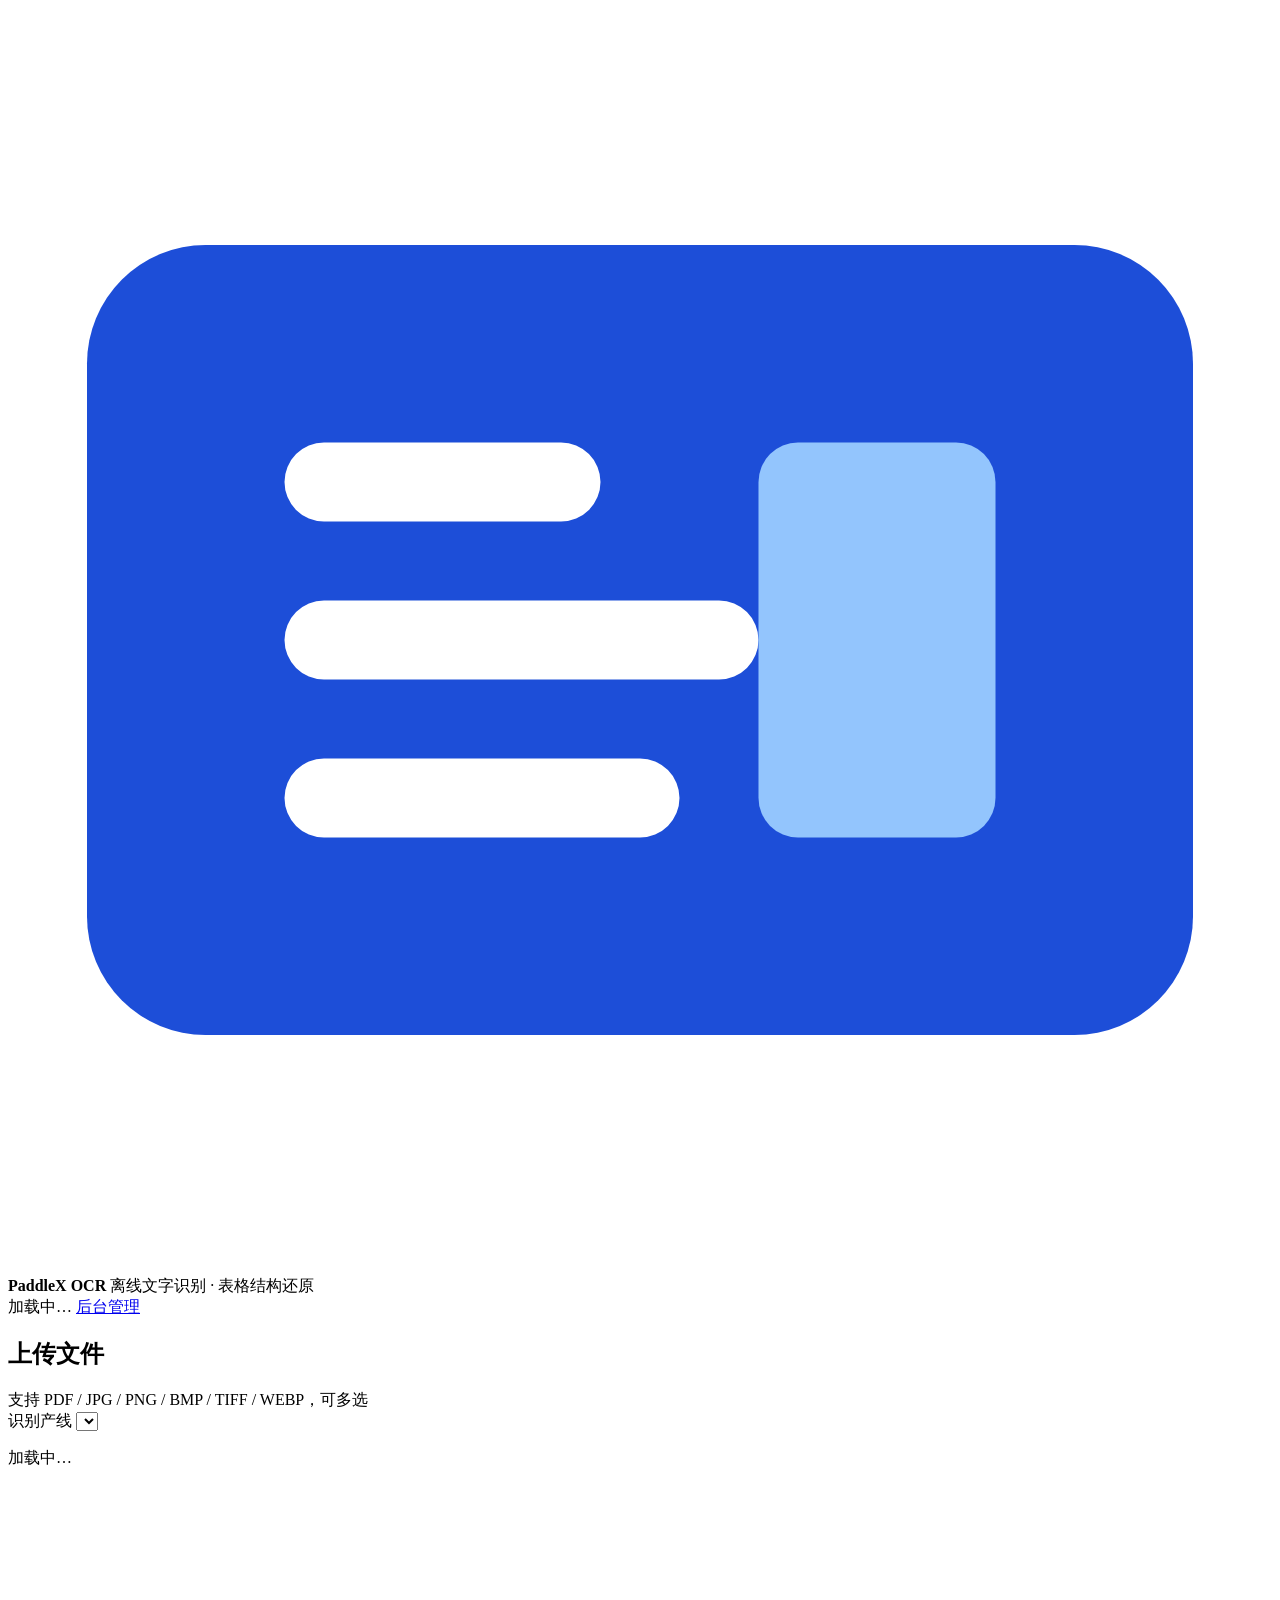
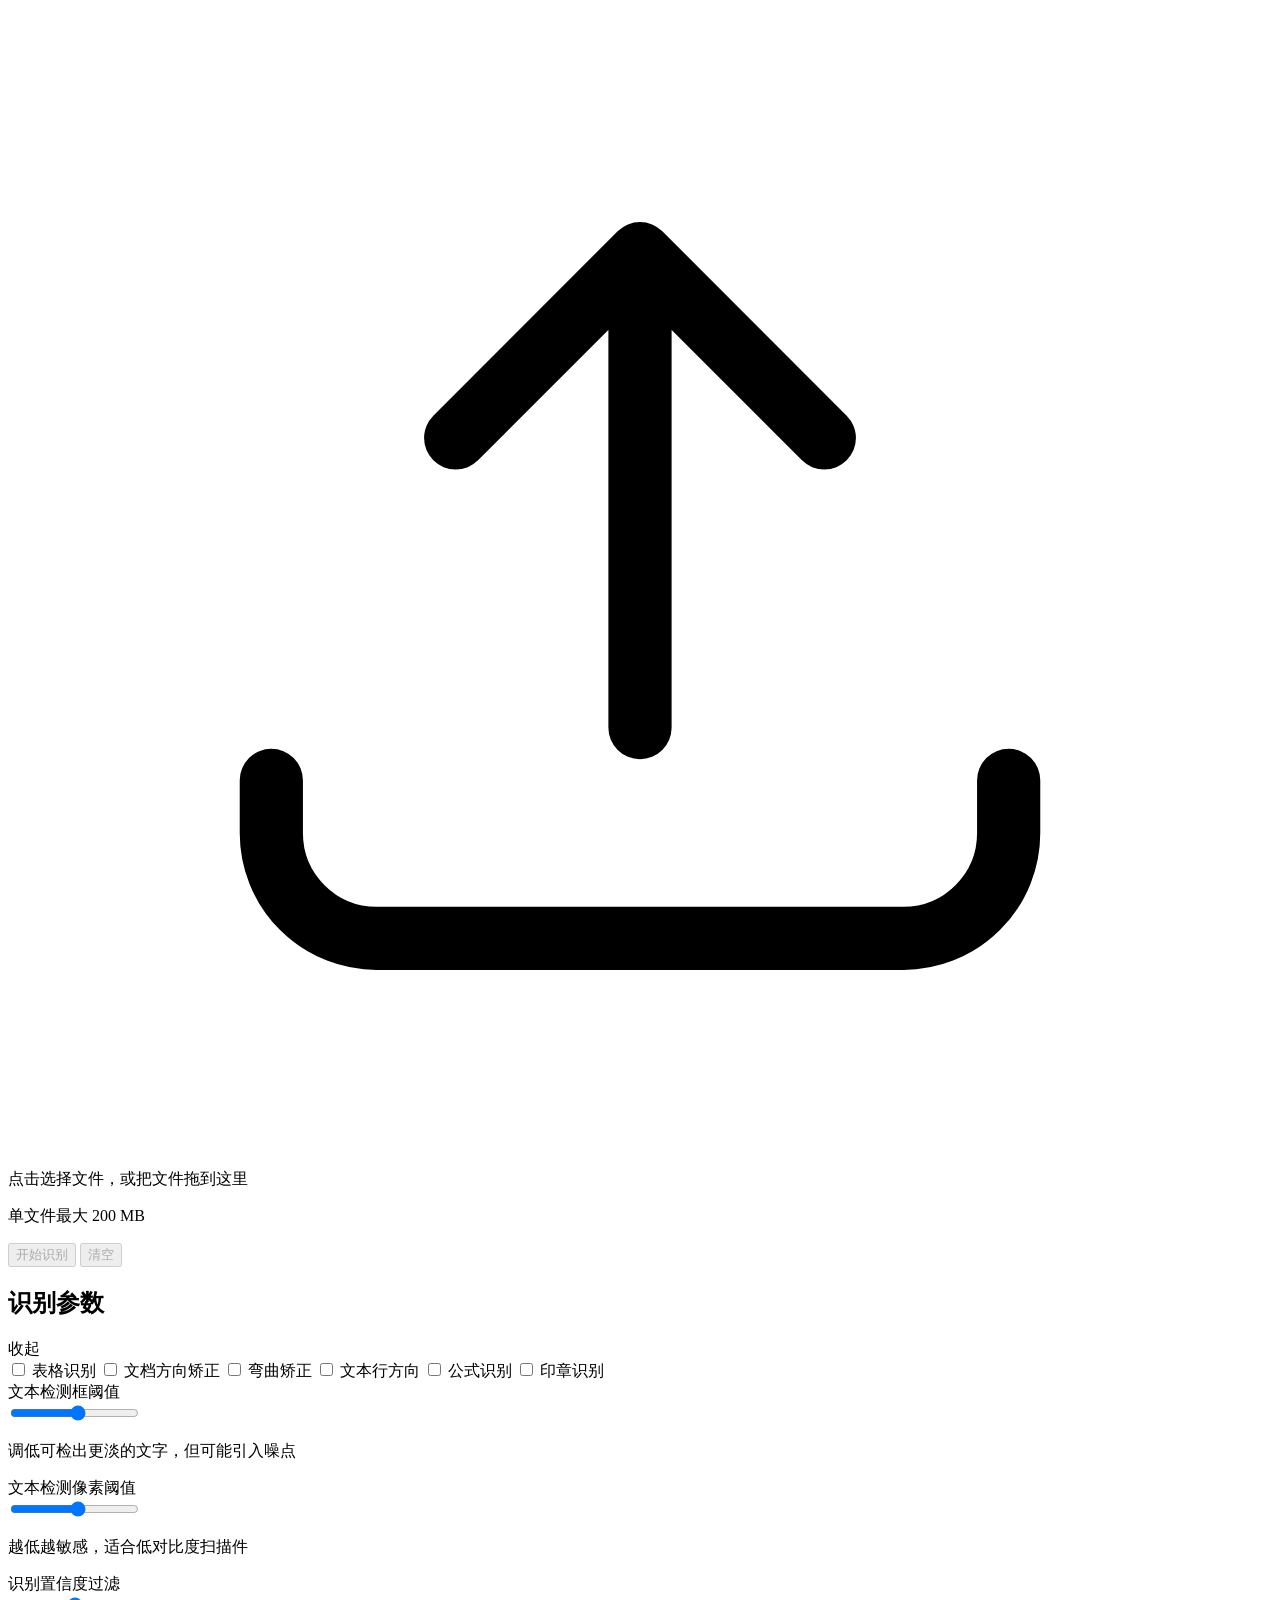
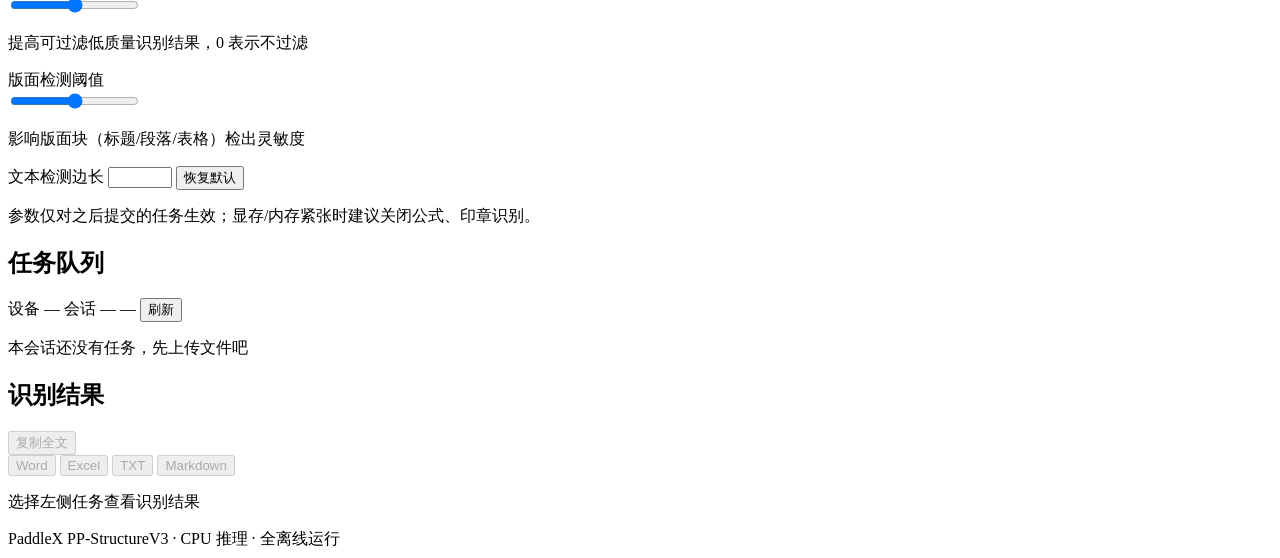
==== frontend/index.html @ 6a6bd449 "chore: 初始化仓库 —— 离线 PaddleX OCR Web（四条产线 + 双架构/GPU 离线部署） 后端 FastAPI：OCR(PP-OCRv6) / 通用版面解析 v3（精简、完整）/" ====
<!DOCTYPE html>
<html lang="zh-CN">
<head>
  <meta charset="utf-8">
  <meta name="viewport" content="width=device-width, initial-scale=1">
  <title>PaddleX OCR · 离线文字与表格识别</title>
  <link rel="icon" href="/assets/favicon.svg" type="image/svg+xml">
  <link rel="stylesheet" href="/assets/app.css">
</head>
<body>
  <header class="topbar">
    <div class="brand">
      <svg class="brand-logo" viewBox="0 0 32 32" aria-hidden="true">
        <rect x="2" y="6" width="28" height="20" rx="3" fill="#1d4ed8"/>
        <path d="M8 12h6M8 16h10M8 20h8" stroke="#fff" stroke-width="2" stroke-linecap="round"/>
        <rect x="19" y="11" width="6" height="10" rx="1" fill="#93c5fd"/>
      </svg>
      <div class="brand-text">
        <strong>PaddleX OCR</strong>
        <span>离线文字识别 · 表格结构还原</span>
      </div>
    </div>
    <div class="topbar-right">
      <span class="pill" id="pipeline-pill">加载中…</span>
      <a class="link" href="/admin" target="_blank" rel="noopener">后台管理</a>
    </div>
  </header>

  <main class="layout">
    <!-- 左栏：上传 + 参数 -->
    <div class="col-left">
      <section class="card">
        <div class="card-head">
          <h2>上传文件</h2>
          <span class="hint" id="upload-hint">支持 PDF / JPG / PNG / BMP / TIFF / WEBP，可多选</span>
        </div>
        <div class="pipeline-row">
          <label for="pipeline-select">识别产线</label>
          <select id="pipeline-select" title="不同产线的能力与速度不同，可对每批文件单独选择"></select>
          <p class="hint" id="pipeline-desc">加载中…</p>
        </div>
        <div id="dropzone" class="dropzone" tabindex="0">
          <svg viewBox="0 0 48 48" aria-hidden="true" class="dz-icon">
            <path d="M24 32V14m0 0l-7 7m7-7l7 7" stroke="currentColor" stroke-width="2.4" fill="none" stroke-linecap="round" stroke-linejoin="round"/>
            <path d="M10 34v2a4 4 0 004 4h20a4 4 0 004-4v-2" stroke="currentColor" stroke-width="2.4" fill="none" stroke-linecap="round"/>
          </svg>
          <p class="dz-title">点击选择文件，或把文件拖到这里</p>
          <p class="dz-sub" id="dz-sub">单文件最大 200 MB</p>
          <input type="file" id="file-input" multiple hidden
                 accept=".pdf,.png,.jpg,.jpeg,.bmp,.tif,.tiff,.webp">
        </div>
        <ul id="file-list" class="file-list"></ul>
        <div class="actions">
          <button id="btn-submit" class="btn primary" disabled>开始识别</button>
          <button id="btn-clear" class="btn ghost" disabled>清空</button>
        </div>
      </section>

      <section class="card">
        <div class="card-head collapsible" id="params-toggle">
          <h2>识别参数</h2>
          <span class="chev">收起</span>
        </div>
        <div id="params-body" class="card-body">
          <div class="switch-grid">
            <label class="switch">
              <input type="checkbox" data-param="use_table_recognition">
              <span class="track"><span class="knob"></span></span>
              <span class="switch-label">表格识别</span>
            </label>
            <label class="switch">
              <input type="checkbox" data-param="use_doc_orientation_classify">
              <span class="track"><span class="knob"></span></span>
              <span class="switch-label">文档方向矫正</span>
            </label>
            <label class="switch">
              <input type="checkbox" data-param="use_doc_unwarping">
              <span class="track"><span class="knob"></span></span>
              <span class="switch-label">弯曲矫正</span>
            </label>
            <label class="switch">
              <input type="checkbox" data-param="use_textline_orientation">
              <span class="track"><span class="knob"></span></span>
              <span class="switch-label">文本行方向</span>
            </label>
            <label class="switch">
              <input type="checkbox" data-param="use_formula_recognition">
              <span class="track"><span class="knob"></span></span>
              <span class="switch-label">公式识别</span>
            </label>
            <label class="switch">
              <input type="checkbox" data-param="use_seal_recognition">
              <span class="track"><span class="knob"></span></span>
              <span class="switch-label">印章识别</span>
            </label>
          </div>

          <div class="sliders">
            <div class="slider" data-param="text_det_box_thresh">
              <div class="slider-head"><span>文本检测框阈值</span><b class="val"></b></div>
              <input type="range" min="0.1" max="0.95" step="0.05">
              <p class="tip">调低可检出更淡的文字，但可能引入噪点</p>
            </div>
            <div class="slider" data-param="text_det_thresh">
              <div class="slider-head"><span>文本检测像素阈值</span><b class="val"></b></div>
              <input type="range" min="0.05" max="0.9" step="0.05">
              <p class="tip">越低越敏感，适合低对比度扫描件</p>
            </div>
            <div class="slider" data-param="text_rec_score_thresh">
              <div class="slider-head"><span>识别置信度过滤</span><b class="val"></b></div>
              <input type="range" min="0" max="0.9" step="0.05">
              <p class="tip">提高可过滤低质量识别结果，0 表示不过滤</p>
            </div>
            <div class="slider" data-param="layout_threshold">
              <div class="slider-head"><span>版面检测阈值</span><b class="val"></b></div>
              <input type="range" min="0.1" max="0.9" step="0.05">
              <p class="tip">影响版面块（标题/段落/表格）检出灵敏度</p>
            </div>
          </div>

          <div class="row-inline">
            <label class="mini-field">
              <span>文本检测边长</span>
              <input type="number" data-param="text_det_limit_side_len" min="320" max="2048" step="32">
            </label>
            <button class="btn ghost small" id="btn-reset-params">恢复默认</button>
          </div>
          <p class="note">参数仅对之后提交的任务生效；显存/内存紧张时建议关闭公式、印章识别。</p>
        </div>
      </section>
    </div>

    <!-- 右栏：任务队列 + 结果 -->
    <div class="col-right">
      <section class="card">
        <div class="card-head">
          <h2>任务队列</h2>
          <div class="queue-meta">
            <span class="pill" id="device-pill" title="运行设备">设备 —</span>
            <span class="pill" id="session-pill" title="任务按浏览器会话隔离：只能看到本浏览器上传的任务">会话 —</span>
            <span id="queue-summary" class="hint">—</span>
            <button class="btn ghost small" id="btn-refresh">刷新</button>
          </div>
        </div>
        <div id="task-list" class="task-list">
          <p class="empty">本会话还没有任务，先上传文件吧</p>
        </div>
      </section>

      <section class="card result-card" id="result-card">
        <div class="card-head result-head">
          <h2 id="result-title">识别结果</h2>
          <div class="result-actions">
            <button class="btn ghost small" id="btn-copy" disabled>复制全文</button>
            <div class="export-group">
              <button class="btn small" data-export="docx" disabled>Word</button>
              <button class="btn small" data-export="xlsx" disabled>Excel</button>
              <button class="btn small" data-export="txt" disabled>TXT</button>
              <button class="btn small" data-export="md" disabled>Markdown</button>
            </div>
          </div>
        </div>
        <div id="result-meta" class="result-meta"></div>
        <div id="result-body" class="result-body">
          <p class="empty">选择左侧任务查看识别结果</p>
        </div>
      </section>
    </div>
  </main>

  <footer class="footer">
    <span>PaddleX PP-StructureV3 · CPU 推理 · 全离线运行</span>
    <span id="footer-version"></span>
  </footer>

  <div id="toast" class="toast" role="status" aria-live="polite"></div>
  <script src="/assets/app.js"></script>
</body>
</html>
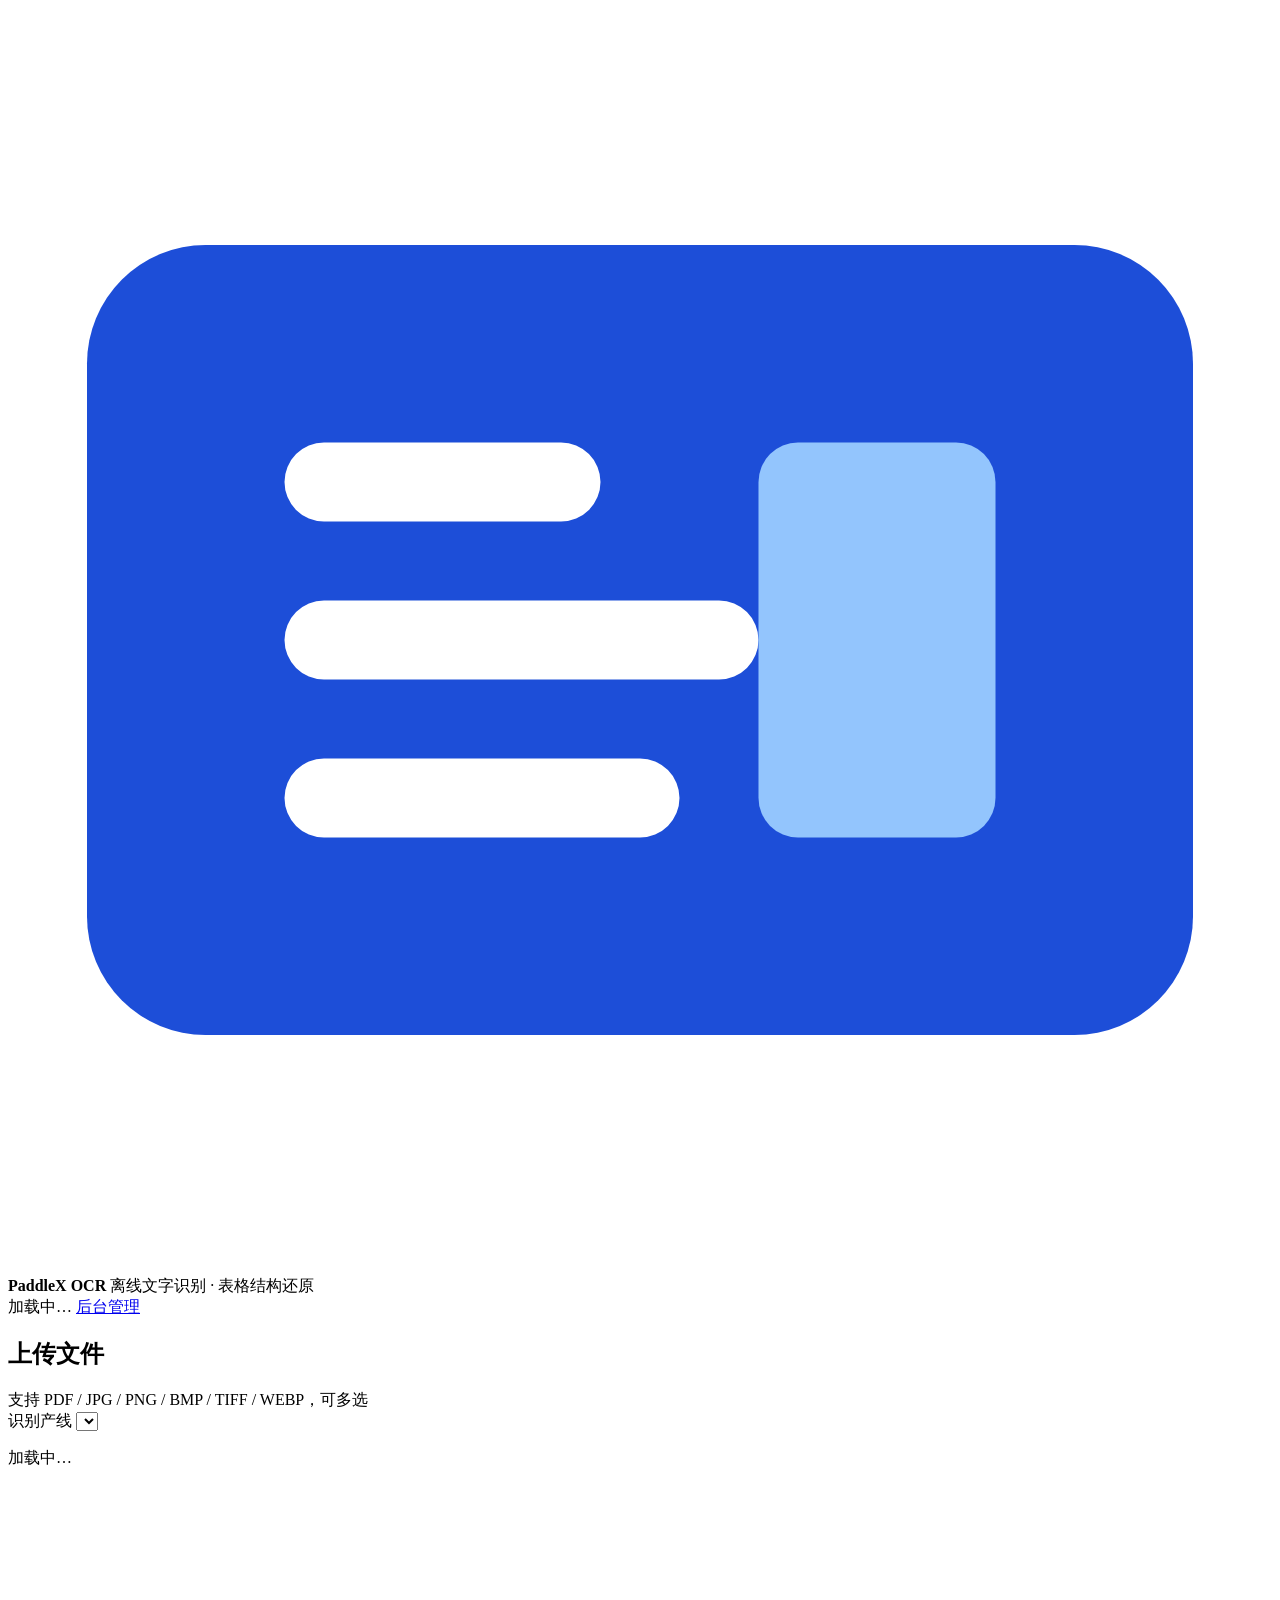
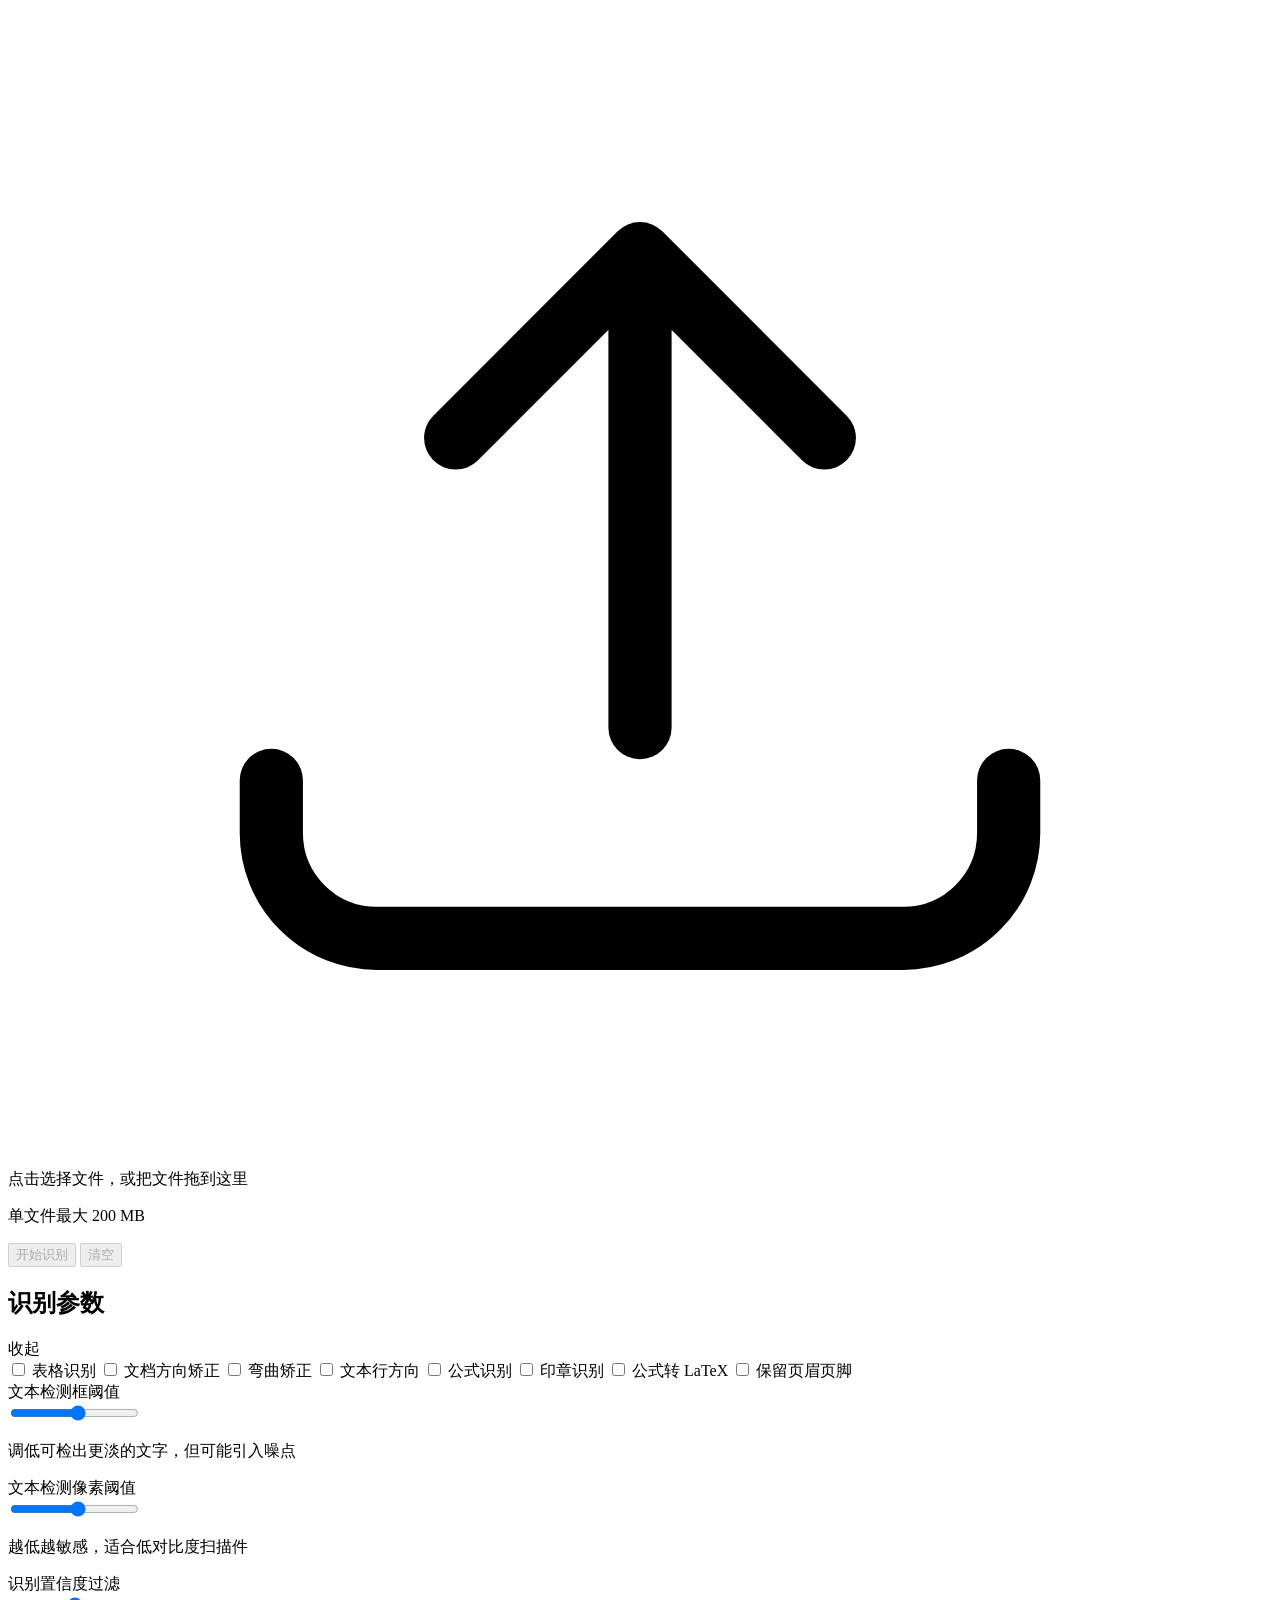
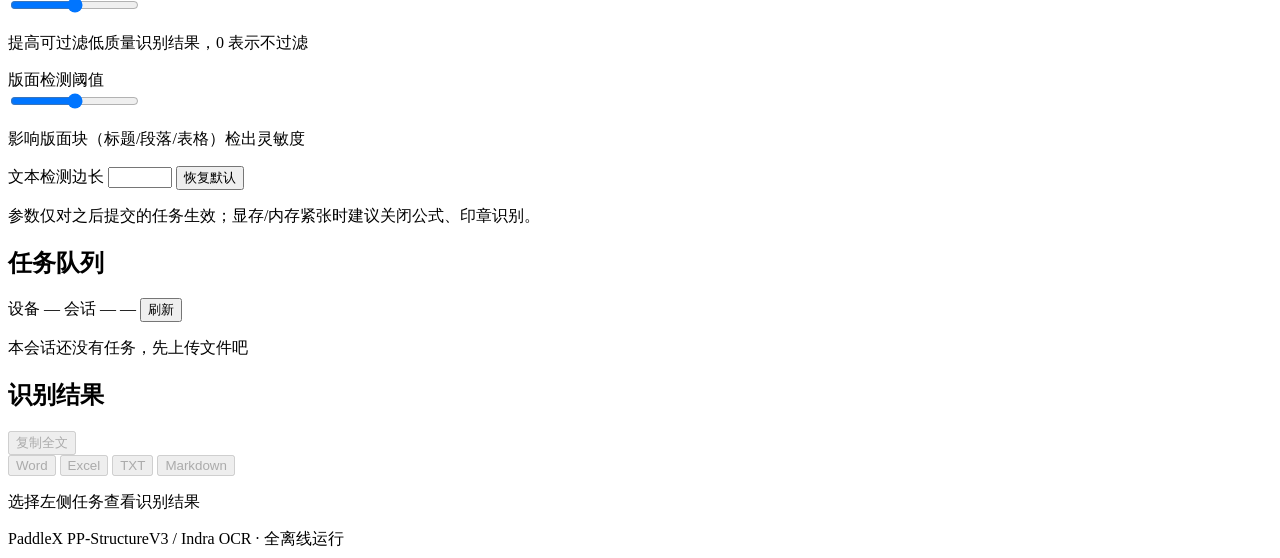
==== commit a0fd5b79: "feat: 集成 Indra-OCR 到项目 Co-authored-by: traeagent <traeagent@users.noreply.github.com>" ====
--- a/frontend/index.html
+++ b/frontend/index.html
@@ -93,6 +93,16 @@
               <span class="track"><span class="knob"></span></span>
               <span class="switch-label">印章识别</span>
             </label>
+            <label class="switch">
+              <input type="checkbox" data-param="math">
+              <span class="track"><span class="knob"></span></span>
+              <span class="switch-label">公式转 LaTeX</span>
+            </label>
+            <label class="switch">
+              <input type="checkbox" data-param="keep_furniture">
+              <span class="track"><span class="knob"></span></span>
+              <span class="switch-label">保留页眉页脚</span>
+            </label>
           </div>
 
           <div class="sliders">
@@ -169,7 +179,7 @@
   </main>
 
   <footer class="footer">
-    <span>PaddleX PP-StructureV3 · CPU 推理 · 全离线运行</span>
+    <span>PaddleX PP-StructureV3 / Indra OCR · 全离线运行</span>
     <span id="footer-version"></span>
   </footer>
 
